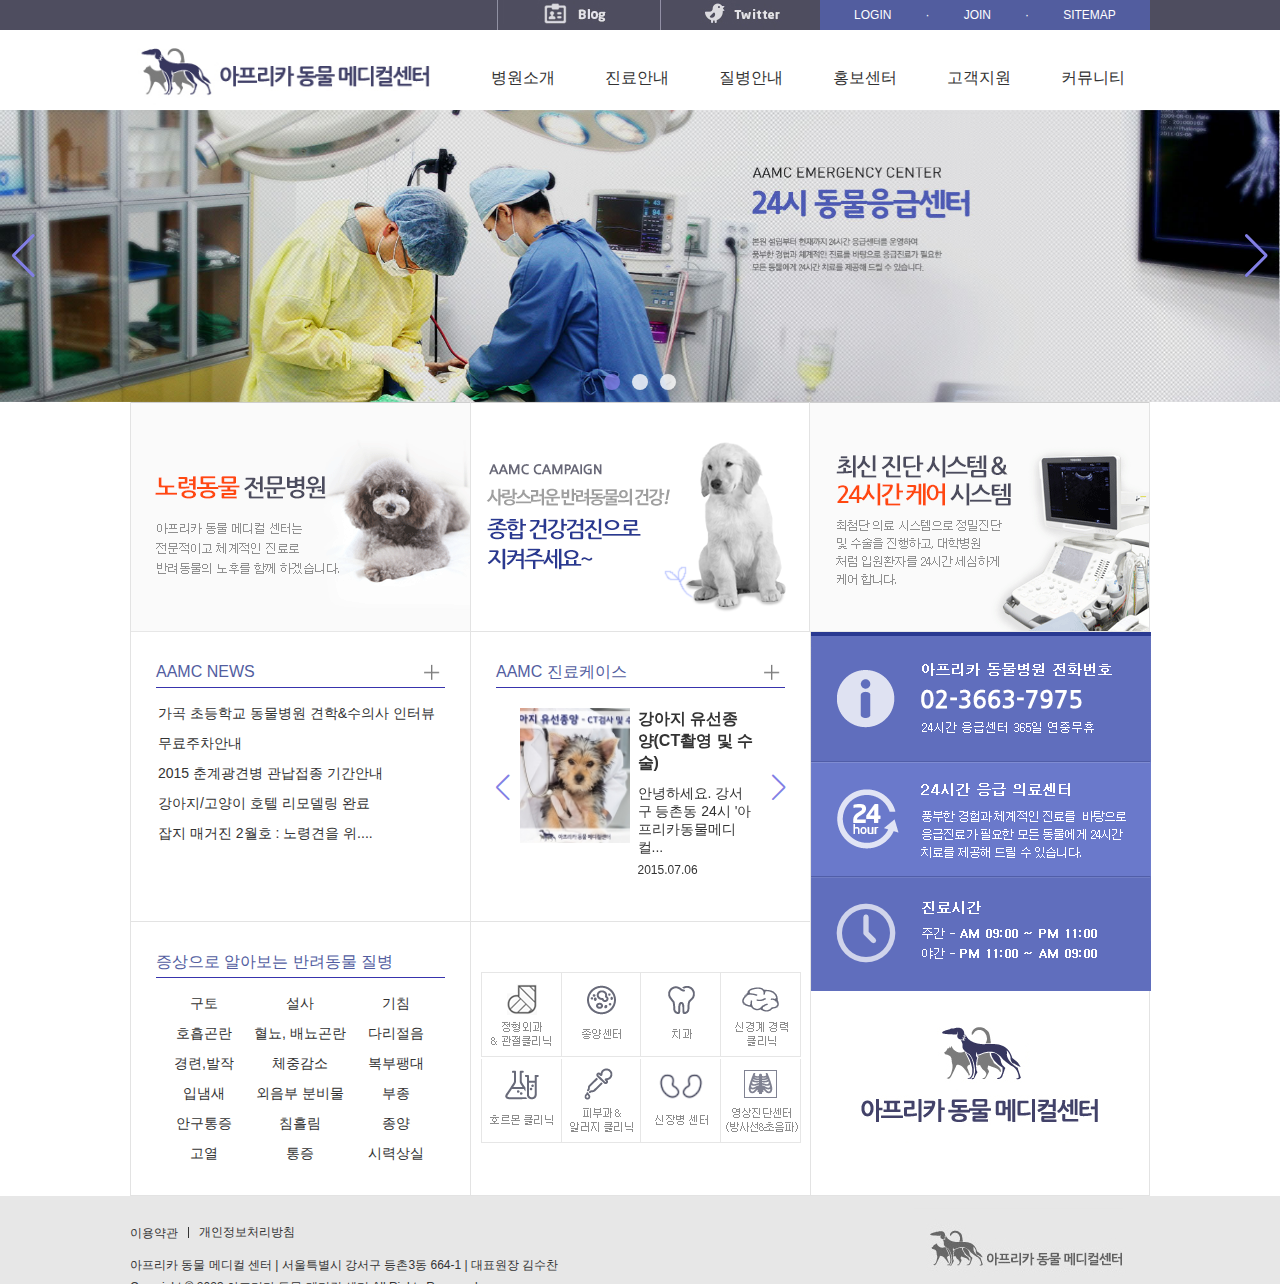
==== index.html @ aa164f75 "업로드!" ====
<!DOCTYPE html>
<html lang="ko">
<head>
  <meta charset="UTF-8">
  <meta http-equiv="X-UA-Compatible" content="IE=edge">
  <meta name="viewport" content="width=device-width, initial-scale=1.0">
  <title>아프리카 동물 메디컬센터</title>
  <!-- 초기화 서식 -->
  <link href="./css/reset.css" rel="stylesheet" type="text/css">

  <!-- 공통 서식 -->
  <link href="./css/base.css" rel="stylesheet" type="text/css">

  <!-- 공통 레이아웃 서식-->
  <link href="./css/layout.css" rel="stylesheet" type="text/css">

  <!-- 메인 서식 -->
  <link href="./css/main.css" rel="stylesheet" type="text/css">

  <link href="./css/join.css" rel="stylesheet" type="text/css">

  <!-- 스와이퍼 슬라이드 서식 -->
  <link href="./css/swiper.css" rel="stylesheet" type="text/css">

  <!-- 프리픽스 스크립트 소스 -->
  <script src="./script/prefixfree.min.js"></script>

  <!-- 제이쿼리 라이브러리 -->
  <script src="https://ajax.googleapis.com/ajax/libs/jquery/2.2.4/jquery.min.js"></script>

  <!-- 스와이퍼 슬라이드 스트립스 소스 -->
  <script src="./script/swiper.js"></script>
</head>

<body>
  <!-- 헤더 영역 -->
  <header>
    <div class="h_top">
      <div class="h_inner">
        <nav class="sns">
          <a href="https://blog.naver.com/africaamc" title="블로그"><img src="./images/h_lnb_blog.jpg" alt="블로그"></a>
          <a href="https://twitter.com/africaamc" title="트위터"><img src="./images/h_lnb_twitter.jpg" alt="트위터"></a>
        </nav>

        <nav class="lnb">
          <ul>
            <li><a href="login.html" title="로그인하기">LOGIN</a></li>
            <li>&middot;</li>
            <li><a href="join.html" title="회원가입">JOIN</a></li>
            <li>&middot;</li>
            <li><a href="sitemap.html" title="사이트맵">SITEMAP</a></li>
          </ul>
        </nav>
      </div>
    </div>
    <div class="h_bottom">
      <h1><a href="index.html" title="메인페이지로 바로가기">
        <img src="./images/header_logo.jpg" alt="상단로고">
      </a></h1>

      <nav class="gnb">
        <ul>
          <li><a href="intro.html" title="병원소개">병원소개</a>
            <ul class="sub">
              <li><a href="#" title="인사말">인사말</a></li>
              <li><a href="#" title="의료진소개">의료진소개</a></li>
              <li><a href="#" title="보유장비소개">보유장비소개</a></li>
              <li><a href="#" title="오시는길">오시는길</a></li>
              <li><a href="#" title="병원소개 영상">병원소개 영상</a></li>
            </ul>
          </li>
          <li><a href="guide.html" title="진료안내">진료안내</a>
            <ul class="sub">
              <li><a href="#" title="전문진료과목">전문진료과목</a></li>
              <li><a href="#" title="건강검진">건강검진</a></li>
              <li><a href="#" title="진료시간">진료시간</a></li>
            </ul>
          </li>
          <li><a href="health.html" title="질병안내">질병안내</a>
            <ul class="sub">
              <li><a href="#" title="증상별 질병">증상별 질병</a></li>
              <li><a href="#" title="진료 케이스">진료 케이스</a></li>
            </ul>
          </li>
          <li><a href="promotion.html" title="홍보센터">홍보센터</a>
            <ul class="sub">
              <li><a href="#" title="기사/뉴스">기사/뉴스</a></li>
              <li><a href="#" title="수의사봉사활동">수의사봉사활동</a></li>
            </ul>
          </li>
          <li><a href="customer.html" title="고객지원">고객지원</a>
            <ul class="sub">
              <li><a href="#" title="공지사항">공지사항</a></li>
              <li><a href="#" title="임상상담">임상상담</a></li>
              <li><a href="#" title="진료후기">진료후기</a></li>
              <li><a href="#" title="세미나공지">세미나공지</a></li>
            </ul>
          </li>
          <li><a href="community.html" title="커뮤니티">커뮤니티</a>
            <ul class="sub">
              <li><a href="#" title="애니멀이야기">애니멀이야기</a></li>
              <li><a href="#" title="애니멀케어">애니멀케어</a></li>
              <li><a href="#" title="애니멀뉴스">애니멀뉴스</a></li>
              <li><a href="#" title="이벤트">이벤트</a></li>
            </ul>
          </li>
        </ul>
      </nav>
    </div>
  </header>

  <!-- 메인 영역 -->
  <main>
    <article class="slide">
      <h2>메인슬라이드 배너</h2>
      <div class="swiper mySwiper">
        <div class="swiper-wrapper">
          <div class="swiper-slide">
            <a href="a.html" title="24시 동물병원">
              <img src="./images/main1.jpg" alt="24시 동물병원">
            </a>
          </div>
          <div class="swiper-slide">
            <a href="a.html" title="24시 동물병원">
              <img src="./images/main2.jpg" alt="24시 동물병원">
            </a>  
          </div>
          <div class="swiper-slide">
            <a href="a.html" title="24시 동물병원">
              <img src="./images/main3.jpg" alt="24시 동물병원">
            </a>
          </div>
        </div>
        <div class="swiper-button-prev"></div>
        <div class="swiper-button-next"></div>
        <!-- 컨트롤 버튼 -->
        <div class="swiper-pagination"></div>
      </div>
    </article>

    <!-- main슬라이드 -->
    <script>
      var swiper = new Swiper(".mySwiper", {
        spaceBetween: 0,
        effect: "fade",
        centeredSlides: true,
        loop : true,
        autoplay: {
          delay: 2500,
          disableOnInteraction: false,
        },
        pagination: {
          el: ".swiper-pagination",
          clickable: true,
        },
        navigation: {
          nextEl: ".swiper-button-next",
          prevEl: ".swiper-button-prev",
        }
      });
    </script>

    <!-- 본문 컨텐츠 영역 -->
    <section id="g_wrap">
      <h2>콘텐츠영역</h2>
      <article id="info">
        <h2>병원홍보</h2>  
        <ul>
          <li>
            <a href="care.html" title="24시간 케어 시스템">
              <img src="./images/info01.gif" alt="24시간 케어 시스템">
            </a>
          </li>
          <li>
            <a href="health.html" title="종합 건강검진">
              <img src="./images/info02.gif" alt="종합 건강검진">
            </a>
          </li>
          <li>
            <a href="care.html" title="노령동물 전문병원">
              <img src="./images/info03.gif" alt="노령동물 전문병원">
            </a>
          </li>
        </ul>
      </article>
      
      <article id="news">
        <h2>AAMC NEWS</h2>
        <span class="more_btn"><a href="#" title="더보기"><img src="./images/more_btn.png" alt=""></a></span>
        <ul>
          <li><a href="news01.html" title="수의사 인터뷰">가곡 초등학교 동물병원 견학&amp;수의사 인터뷰</a></li>
          <li><a href="news01.html" title="무료주차">무료주차안내</a></li>
          <li><a href="news01.html" title="기간안내">2015 춘계광견병 관납접종 기간안내</a></li>
          <li><a href="news01.html" title="리모델링 완료">강아지/고양이 호텔 리모델링 완료</a></li>
          <li><a href="news01.html" title="잡지 매거진">잡지 매거진 2월호 : 노령견을 위....</a></li>
        </ul>
      </article>

      <article id="care">
        <h2>AAMC 진료케이스</h2>
        <span class="more_btn"><a href="#" title="더보기"><img src="./images/more_btn.png" alt=""></a></span>
        <div class="swiper careSlide">
          <ul class="swiper-wrapper">
            <li class="swiper-slide">
              <a href="#" title="케이스1">
                <img src="images/care1.jpg" alt="">
                <div class="txt">
                  <h3>강아지 유선종양(CT촬영 및 수술)</h3>
                  <p>안녕하세요. 강서구 등촌동 24시 '아프리카동물메디컬...</p>
                  <span>2015.07.06</span>
                </div>
              </a>
            </li>
            <li class="swiper-slide">
              <a href="#" title="케이스2">
                <img src="images/care2.jpg" alt="">
                <div class="txt">
                  <h3>강아지 폐출혈/기침과 호흡곤란</h3>
                  <p>증상 갑작스러운 기침과 호흡곤란으로 아프리카동물병원...</p>
                  <span>2015.03.10</span>
                </div>
              </a>
            </li>
            <li class="swiper-slide">
              <a href="#" title="케이스3">
                <img src="images/care3.jpg" alt="">
                <div class="txt">
                  <h3>강아지 동맥관개존증/PDA</h3>
                  <p>말티즈 5살 증상 원래는 자두씨가 소장을 막아...</p>
                  <span>2015.03.10</span>
                </div>
              </a>
            </li>
          </ul>
          <div class="swiper-button-prev"></div>
          <div class="swiper-button-next"></div>
        </div>
      </article>

      <!-- care슬라이드 -->
      <script>
        var swiper = new Swiper(".careSlide", {
          spaceBetween: 0,
          centeredSlides: true,
          loop : true,
          autoplay: {
            delay: 4000,
            disableOnInteraction: false,
          },
          navigation: {
            prevEl: ".swiper-button-prev",
            nextEl: ".swiper-button-next",
          }
        });
      </script>

      <article id="disease">
        <h2>증상으로 알아보는 반려동물 질병</h2>
        <ul>
          <li><a href="#" title="구토">구토</a></li>
          <li><a href="#" title="설사">설사</a></li>
          <li><a href="#" title="기침">기침</a></li>
          <li><a href="#" title="호흡곤란">호흡곤란</a></li>
          <li><a href="#" title="혈뇨와 배뇨곤란">혈뇨, 배뇨곤란</a></li>
          <li><a href="#" title="다리절음">다리절음</a></li>
          <li><a href="#" title="경련,발작">경련,발작</a></li>
          <li><a href="#" title="체중감소">체중감소</a></li>
          <li><a href="#" title="복부팽대">복부팽대</a></li>
          <li><a href="#" title="입냄새">입냄새</a></li>
          <li><a href="#" title="외음부 분비물">외음부 분비물</a></li>
          <li><a href="#" title="부종">부종</a></li>
          <li><a href="#" title="안구통증">안구통증</a></li>
          <li><a href="#" title="침흘림">침흘림</a></li>
          <li><a href="#" title="종양">종양</a></li>
          <li><a href="#" title="고열">고열</a></li>
          <li><a href="#" title="통증">통증</a></li>
          <li><a href="#" title="시력상실">시력상실</a></li>
        </ul>
      </article>

      <article id="service">
        <h2>병원진료서비스</h2>
        <ul class="lnb">
          <li><a href="s01.html" title="서비스">
            <img src="./images/subject_bn01.gif" alt="정형외과"></a></li>
          <li><a href="s02.html" title="서비스">
            <img src="./images/subject_bn02.gif" alt="종양센터"></a></li>
          <li><a href="s02.html" title="서비스">
            <img src="./images/subject_bn03.gif" alt="치과"></a></li>
          <li><a href="s02.html" title="서비스">
            <img src="./images/subject_bn04.gif" alt="신경계 클리닉"></a></li>
          <li><a href="s02.html" title="서비스">
            <img src="./images/subject_bn05.gif" alt="호르몬 클리닉"></a></li>
          <li><a href="s02.html" title="서비스">
            <img src="./images/subject_bn06.gif" alt="피부과"></a></li>
          <li><a href="s02.html" title="서비스">
            <img src="./images/subject_bn07.gif" alt="신장병 센터"></a></li>
          <li><a href="s02.html" title="서비스">
            <img src="./images/subject_bn08.gif" alt="영상진단센터"></a></li>
        </ul>
      </article>

      <article id="tel">
        <h2>병원 연락처_진료시간</h2>
        <img src="./images/tel01.gif" alt="전화문의">
        <img src="./images/tel02.gif" alt="응급센터">
        <img src="./images/tel03.gif" alt="진료시간">
        <img src="./images/logo.png" alt="로고">
      </article>
    </section>
  </main>

  <!-- 푸터 영역 -->
  <footer>
    <div class="f_inner">
      <h2>
        <a href="index.html">
          <img src="./images/footer_logo.jpg" alt="하단로고">
        </a>
      </h2>
      <nav class="f_lnb">
        <ul>
          <li><a href="b.html" title="이용약관">이용약관</a></li>
          <li><a href="b.html" title="개인정보처리방침">개인정보처리방침</a></li>
        </ul>
      </nav>
      <address>
        <p>아프리카 동물 메디컬 센터 &#x007C; 서울특별시 강서구 등촌3동 664-1 &#x007C; 대표원장 김수찬</p>
        <p>Copyright &copy; 2023 아프리카 동물 메디컬 센터 All Rights Reserved..</p>
      </address>
    </div>
  </footer>

  <!-- 제이쿼리 스크립트 -->
  <script>
    $(document).ready(function(){
      let header = $('header');
      let mainMenu = $('.gnb ul li');
      let subMenu = $('.sub');

      mainMenu.hover(function(){
        header.addClass('active');
        subMenu.stop().slideDown();
      },function(){
        header.removeClass('active');
        subMenu.stop().slideUp();
      });
    });
  </script>
</body>
</html>
---- css/base.css ----
@charset "utf-8";

@import url('https://fonts.googleapis.com/css2?family=Noto+Sans+KR:wght@300;400;500&display=swap');

*{box-sizing: border-box;}

body{
  background:#fff;
  font-family:"Noto Sans KR",Arial, sans-serif;
  font-size:12px;
  color:#333;
}

a{
  color:#333;
  text-decoration:none;
}

/* 태블릿 화면 */
@media screen and (min-width:768px) and (max-width:1024px) {
  body{
    overflow-x:hidden;
  }
}

/* 모바일 화면 */
@media screen and (max-width:767px) {
  body{
    overflow-x:hidden;
  }
}
---- css/layout.css ----
@charset "utf-8";

/* 헤더 영역 */
header, footer{
  width: 100%;
}
header{
  position: relative;z-index: 100;
  width: 100%;
}

/* 2단 내비게이션 배경 적용 */
header:after{
  content: '';
  position: absolute;
  top: 100%;right: 0;left: 0;
  height: 0px;
  background: #fff;
  z-index: 1;
  transition: height 0.4s ease-in-out;
}
header.active:after{
  height: 200px;
}

.h_top{
  height: 30px;
  background: #4E4D5F;
}
.h_inner, .f_inner{
  width: 1020px;
  margin: 0px auto;
}
.h_inner{
  display: flex;
  justify-content: right;
}
.h_inner .lnb > ul{
  display: flex;
  justify-content: space-evenly;
  width: 330px;
  background: #525d9f;
  color: #fff;
}
.h_inner .lnb > ul > li{
  line-height: 30px;
}
.h_inner .lnb li a{
  color: #fff;
}

.h_bottom{
  width: 1020px;height: 80px;
  margin: 0px auto;
}
.h_bottom > h1{
  position: absolute;z-index: 11;
}
.h_bottom > h1 img{
  width: 300px;
  padding-top: 4px;
}
.h_bottom > .gnb{
  position: relative;
  top: 18px;z-index: 10;
  width: 100%;
  transition: 0.5s;
}
.h_bottom > .gnb > ul{
  display:flex;justify-content:end;
}
.h_bottom > .gnb > ul > li > a{
  display: block;
  padding:0px 20px;
  margin:0px 5px;
  font-size: 16px;
  font-weight: 500;
  line-height: 60px;
}
.h_bottom > .gnb > ul > li:hover > a{
  color:#525d9f;
}
.sub li a:hover {
  color:#525d9f;
}
.h_bottom > .gnb > ul > li:last-child:hover > a{
  color:#10a010;
}
.h_bottom > .gnb > ul > li:last-child .sub li a:hover{
  color:#10a010;
}

/* 서브메뉴 */
.sub{
  display: none;
}
.sub > li{
  text-align: center;
}
.sub > li > a{
  display: block;
  font-size: 14px;
  line-height: 36px;
}

/* 푸터 영역 */
footer{
  background:#e7e7e7;
  padding:10px;
  box-sizing: border-box; 
}
.f_inner{
  height:100px;
}
.f_inner > h2{
  float: right;
}
.f_lnb{
  padding-top: 20px;
}
.f_lnb > ul{
  display: flex;
}
.f_lnb > ul > li:first-child a::after{
  content: '';display: inline-block;
  width: 1px;height: 11px;
  background: #333;
  transform: translate(10px, 1px);
}
.f_lnb > ul > li > a{
  padding-right: 20px;
}
address{
  padding-top: 15px;
  line-height: 22px;
  font-style: normal;
}
---- css/main.css ----
@charset "utf-8";

main{clear:both;}

.slide>h2, #g_wrap>h2,
#info>h2, #tel>h2, #service>h2{
  display: none;
}

/* 메인 배너 */
.slide{
  position:relative;
  width:100%;
}
.slide img{
  display: block;
  width:100%;
}
/* 컨트롤 버튼 */
.swiper-pagination-bullet{
  width: 16px !important;
  height: 16px !important;
  margin: 0 6px !important;
  background: #fff !important;
  opacity: 0.8 !important;
}
.swiper-pagination-bullet-active{
  background: #827fe5 !important;
}

/* 본문 컨텐츠 영역 */
#g_wrap{
  display:grid;
  width:1020px;height: 100%;
  margin:0px auto;
  box-sizing:border-box;
  grid-template-columns: repeat(3, 340px);
  grid-template-areas:
  "info info info"
  "news care tel"
  "service disease tel";
}
section > article:not(section > #info){
  border-left: 0.1px solid #e3e3e3;
  border-bottom: 0.1px solid #e3e3e3;
}
#news{grid-area:news;}
#care{grid-area:care;}
#info{grid-area:info;}
#tel{grid-area:tel;border-right: 0.1px solid #e3e3e3;}
#service{grid-area:service;}
#service{grid-area:disease;}

/* 인포 */
#info{
  width: 100%;
}
#info ul{
  display: flex;
  border-left: 0.1px solid #e3e3e3;
  border-right: 0.1px solid #e3e3e3;
  box-sizing: border-box;
}
#info ul li{
  width: 340px;height: 230px;
}
#info ul li:nth-child(2){
  border: 0.1px solid #e3e3e3;
  border-top: none;
}
#info ul li img{
  width: 100%;height: 100%;
  object-fit: cover;
}

/* 뉴스, 진료케이스, 질병 공통 */
article > h2{
  padding:7px 0px;
  border-bottom:1px solid #3834ad;
  color:#525d9f;
  font-size:16px;
  font-weight:500;
}
#news, #care, #disease{
  position: relative;
  padding: 25px;
}
#news > ul, #care > ul, #disease > ul{
  padding-top: 10px;
}
.more_btn img{
  position: absolute;
  top: 32px;right: 30px;
  width: 16px;
}

/* 뉴스 */
#news > ul > li{
text-indent: 2px;
}
#news > ul > li > a{
  font-size: 14px;
  line-height: 30px;
  transition: 0.3s;
}
#news > ul > li > a:hover{
  text-decoration:underline;
}

/* 진료케이스 */
.careSlide{
  overflow: hidden;
  width: 242px;
  margin: 20px auto;
}
.careSlide ul li a{
  display: flex;
}
.careSlide ul li a img{
  width: 110px;height: 135px;
  object-fit: cover;
}
.careSlide .txt{
  width: 138px;
  padding: 0 8px;
}
.careSlide .txt h3{
  font-size: 16px;
  line-height: 22px;
}
.careSlide .txt p{
  margin: 10px 0 8px;
  font-size: 14px;
  line-height: 18px;
}

/* 좌우,버튼 */
.careSlide .swiper-button-prev:after,
.careSlide .swiper-button-next:after{
  font-size: 26px !important;
}
.careSlide .swiper-button-prev:after{
  transform: translate(8px, 10px);
}
.careSlide .swiper-button-next:after{
  transform: translate(-8px, 10px);
}

/* 질병 */
#disease ul{
  display: flex;
  flex-wrap: wrap;
}
#disease ul li{
  width: 96px;
  line-height: 30px;
  font-size: 14px;
  text-align: center;
  font-weight: normal;
}
#disease ul li a{transition: 0.2s;}
#disease ul li:hover a{
  color: #3834ad;
  font-size: 15px;
  font-weight: 500;
}

/* 서비스 */
#service .lnb{
  display:flex;
  flex-wrap: wrap;
  justify-content: center;
  margin: 50px 0;
}
#service .lnb li a{transition: 0.3s;}
#service .lnb li a:hover{
  filter: brightness(0.9);
}

/* 진료안내 */
#tel img{display: block;}
#tel img:last-child{margin: 20px auto;}
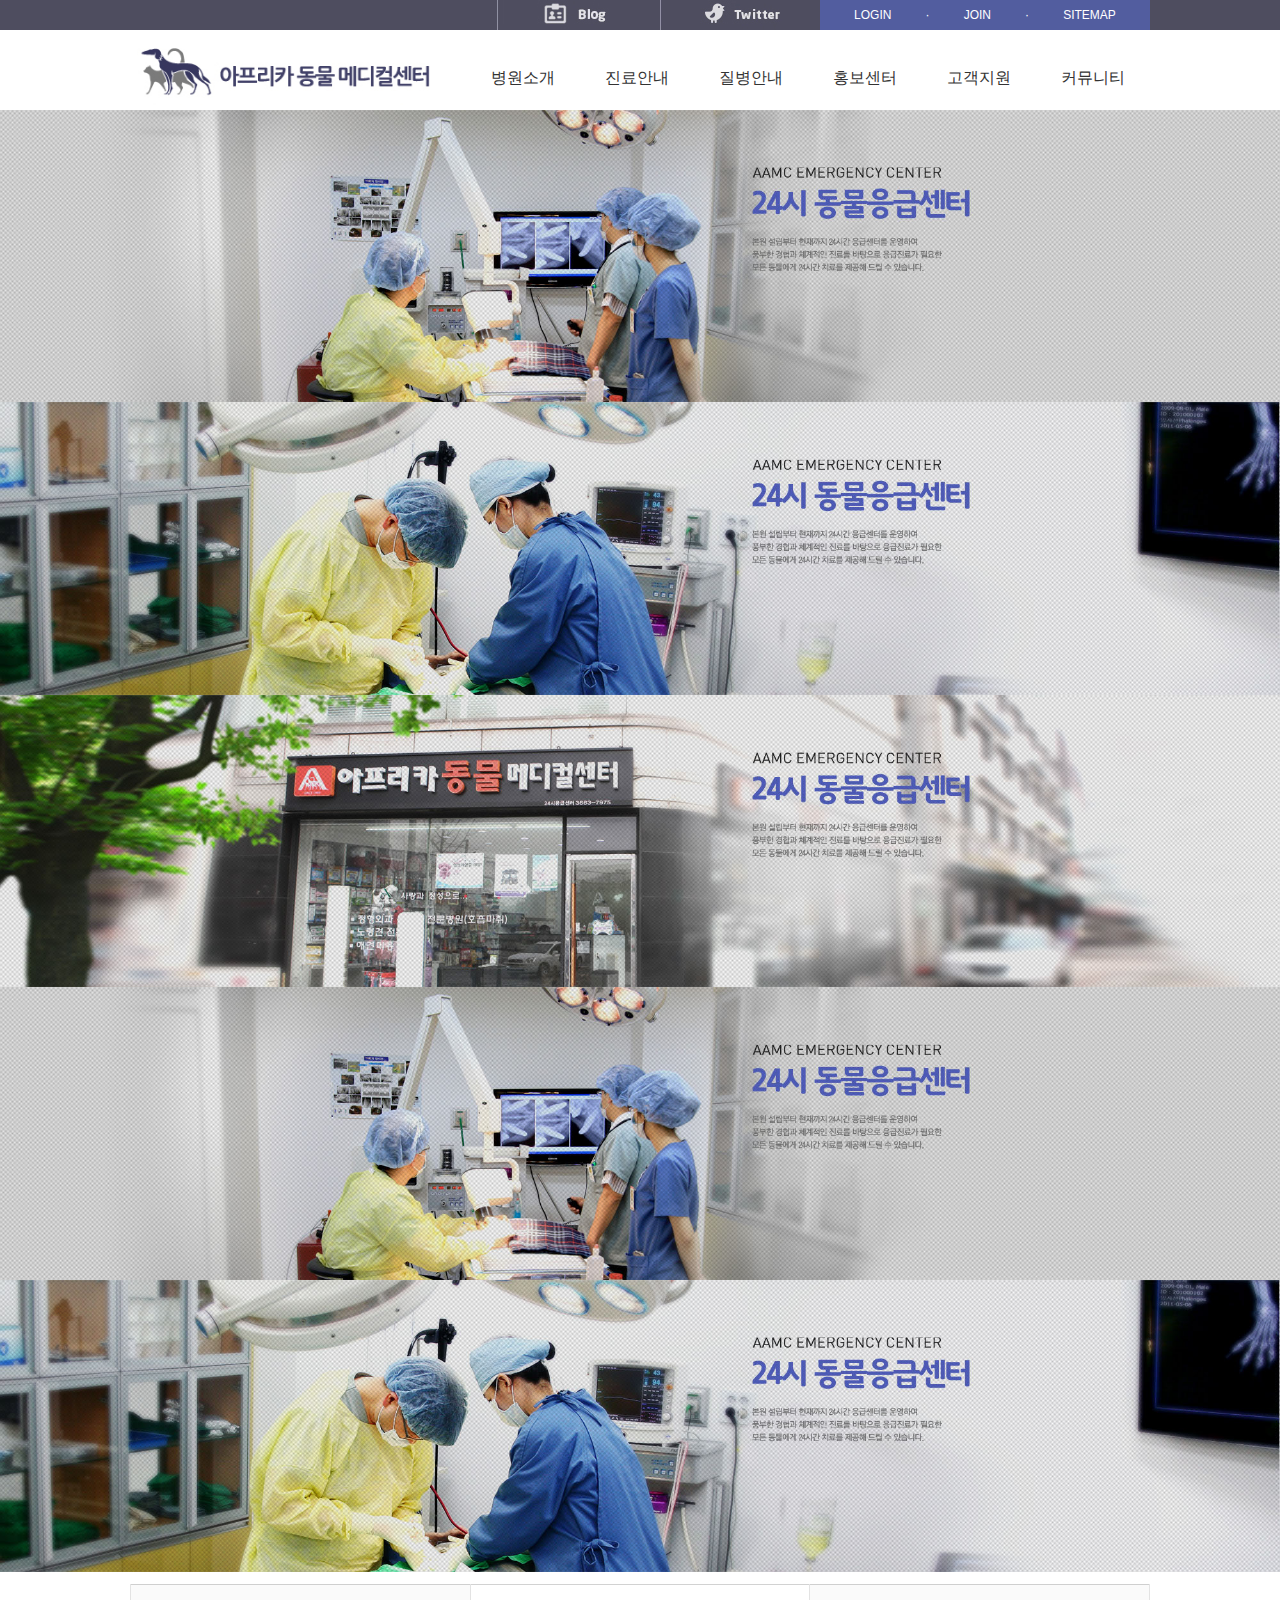
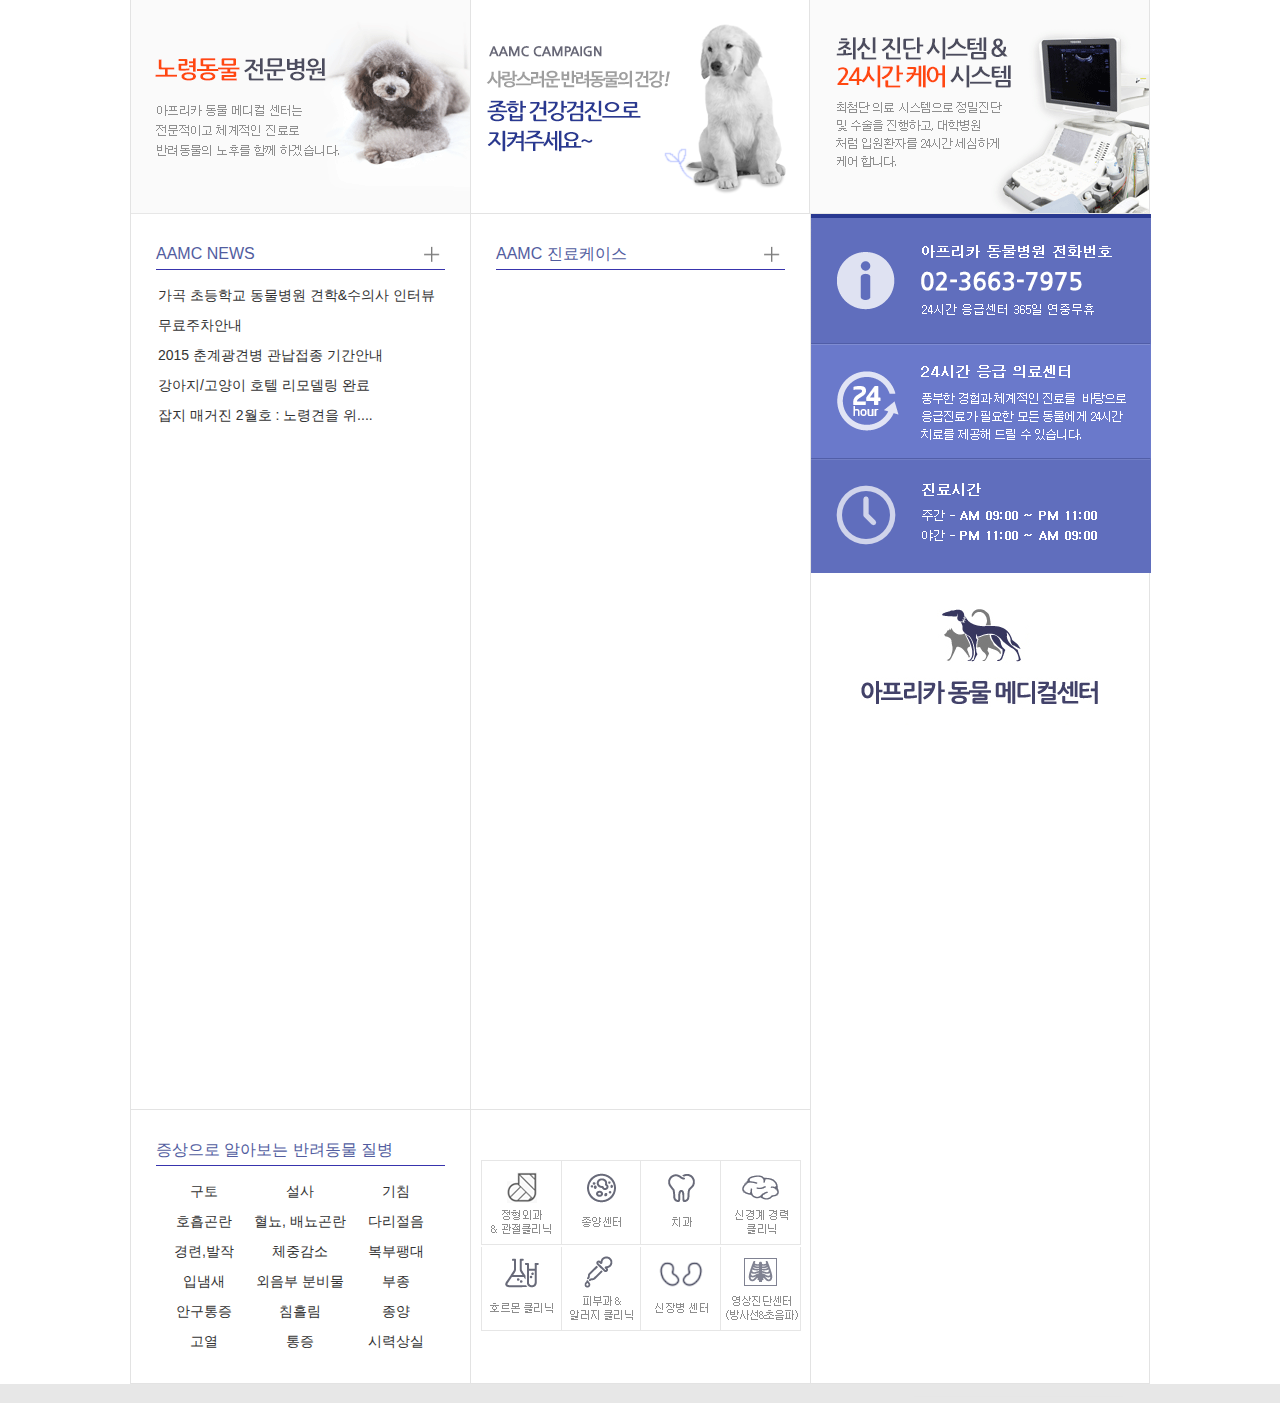
==== commit 00bada38: "Add files via upload" ====
--- a/index.html
+++ b/index.html
@@ -17,10 +17,8 @@
   <!-- 메인 서식 -->
   <link href="./css/main.css" rel="stylesheet" type="text/css">
 
-  <link href="./css/join.css" rel="stylesheet" type="text/css">
-
   <!-- 스와이퍼 슬라이드 서식 -->
-  <link href="./css/swiper.css" rel="stylesheet" type="text/css">
+  <!-- <link href="./css/swiper.css" rel="stylesheet" type="text/css"> -->
 
   <!-- 프리픽스 스크립트 소스 -->
   <script src="./script/prefixfree.min.js"></script>
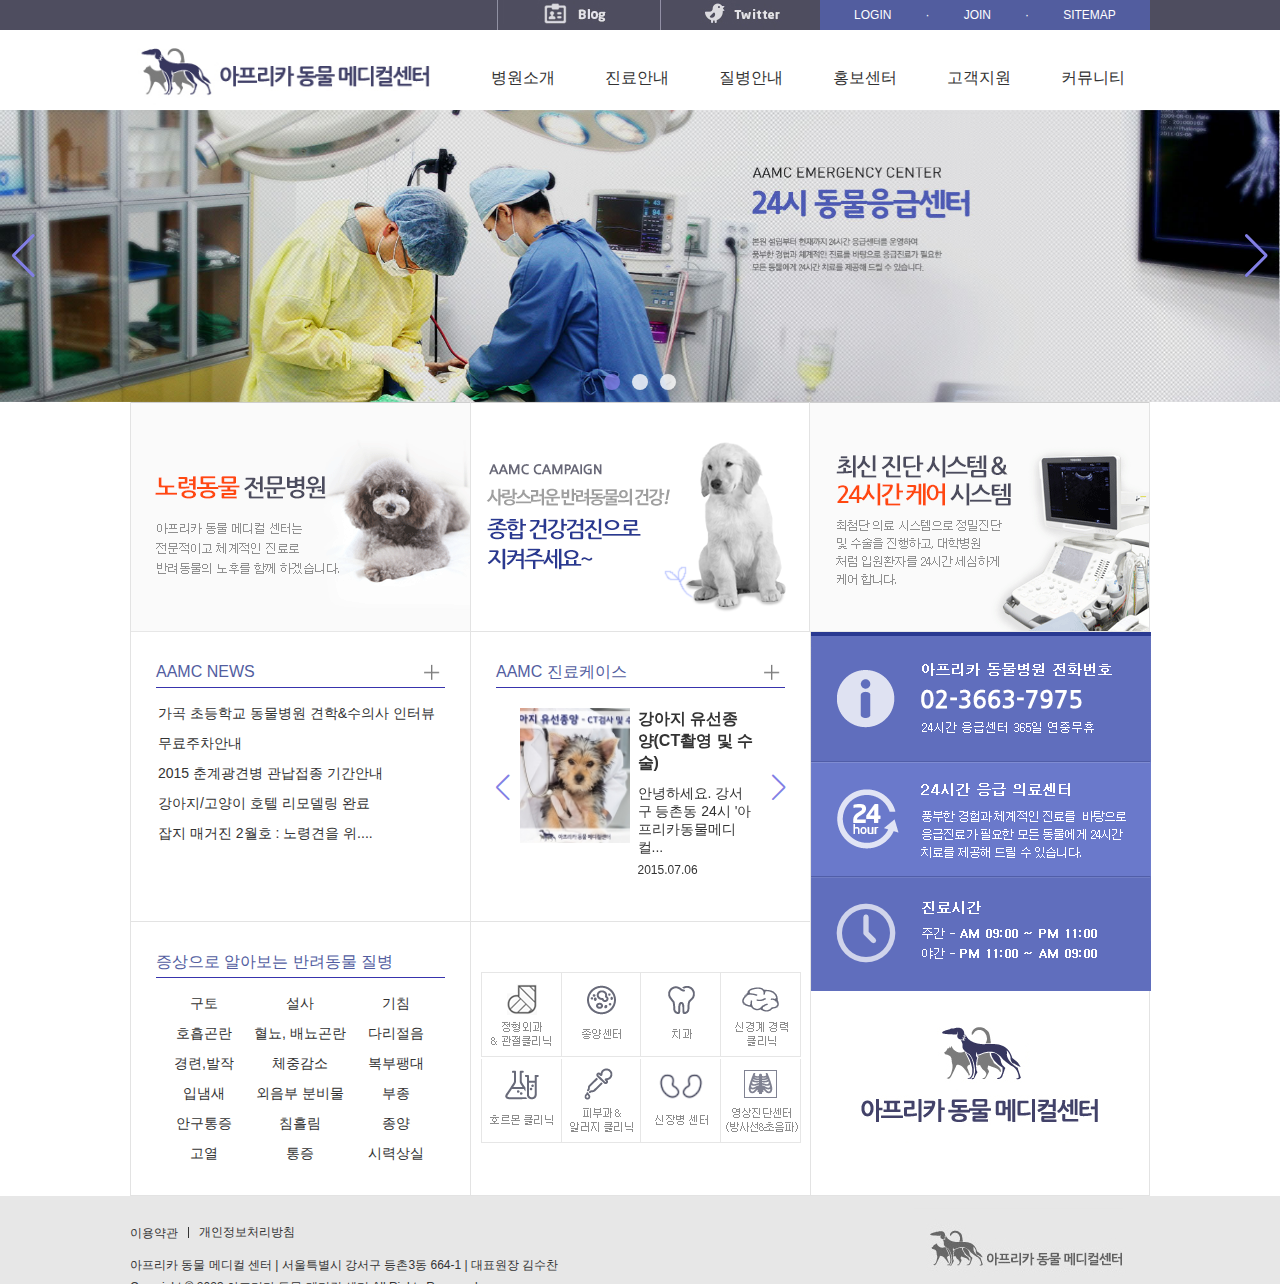
==== commit b4399c51: "최종 수정완료" ====
--- a/index.html
+++ b/index.html
@@ -18,7 +18,7 @@
   <link href="./css/main.css" rel="stylesheet" type="text/css">
 
   <!-- 스와이퍼 슬라이드 서식 -->
-  <!-- <link href="./css/swiper.css" rel="stylesheet" type="text/css"> -->
+  <link href="./css/swiper.css" rel="stylesheet" type="text/css">
 
   <!-- 프리픽스 스크립트 소스 -->
   <script src="./script/prefixfree.min.js"></script>
